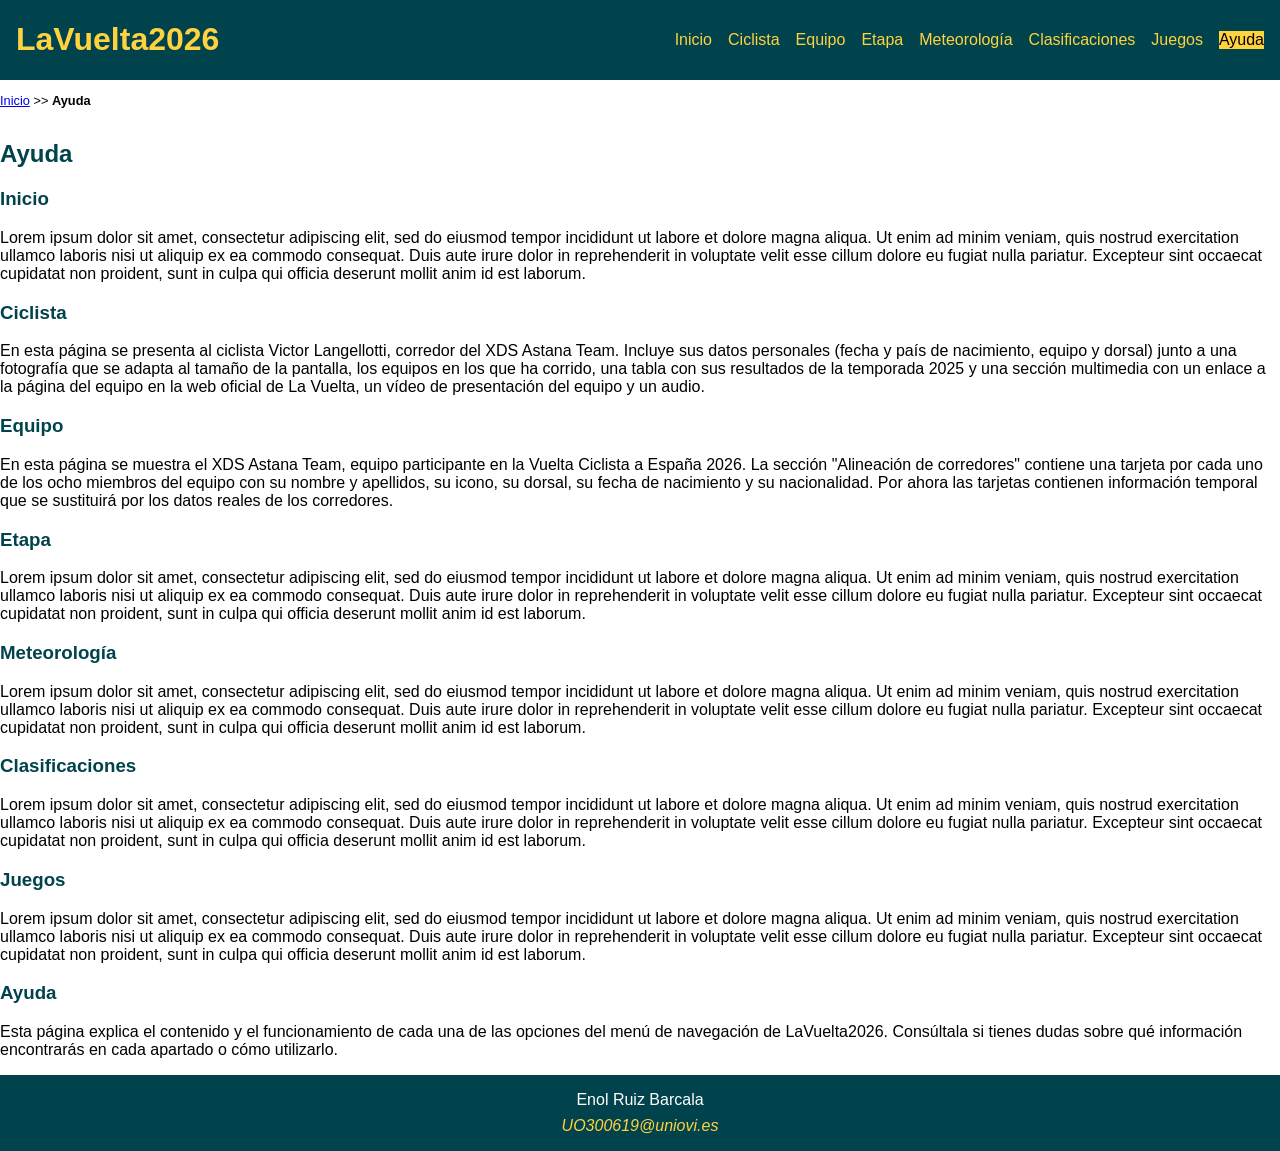
==== ayuda.html @ 7729571e "first commit" ====
<!DOCTYPE HTML>

<html lang="es">
<head>
    <meta charset="UTF-8" />
    <title>LaVuelta2026:Ayuda</title>

    <meta name="author" content="Enol Ruiz Barcala" />
    <meta name="description" content="Documento ayuda.html del proyecto LaVuelta2026" />
   
    <meta name ="viewport" content ="width=device-width, initial-scale=1.0" />

    <link rel="stylesheet" type="text/css" href="estilo/estilo.css" />
    <link rel="stylesheet" type="text/css" href="estilo/layout.css" />

    <link rel="icon" href="multimedia/favicon.ico" />
</head>

<body>
    <header>
        <h1><a href="index.html" title="Página principal de LaVuelta2026">LaVuelta2026</a></h1>
        <nav>
            <a href="index.html" title="Página principal de LaVuelta2026">Inicio</a>
            <a href="ciclista.html" title="Información sobre el ciclista">Ciclista</a>
            <a href="equipo.html" title="Información sobre el equipo">Equipo</a>
            <a href="etapa.html" title="Información sobre la etapa">Etapa</a>
            <a href="meteorologia.html" title="Previsión meteorológica de la etapa">Meteorología</a>
            <a href="clasificaciones.html" title="Clasificaciones de LaVuelta2026">Clasificaciones</a>
            <a href="juegos.html" title="Juegos sobre LaVuelta2026">Juegos</a>
            <a href="ayuda.html" aria-current="page" title="Ayuda para usar el sitio web">Ayuda</a>
        </nav>
    </header>

    <nav aria-label="migas">
        <ol>
            <li><a href="index.html" title="Página principal de LaVuelta2026">Inicio</a></li>
            <li>>></li>
            <li>Ayuda</li>
        </ol>
    </nav>

    <main>
        <h2>Ayuda</h2>

        <section>
            <h3>Inicio</h3>
            <p>Lorem ipsum dolor sit amet, consectetur adipiscing elit, sed do eiusmod tempor incididunt ut labore et dolore magna aliqua. Ut enim ad minim veniam, quis nostrud exercitation ullamco laboris nisi ut aliquip ex ea commodo consequat. Duis aute irure dolor in reprehenderit in voluptate velit esse cillum dolore eu fugiat nulla pariatur. Excepteur sint occaecat cupidatat non proident, sunt in culpa qui officia deserunt mollit anim id est laborum.</p>
        </section>

        <section>
            <h3>Ciclista</h3>
            <p>En esta página se presenta al ciclista Victor Langellotti, corredor del XDS Astana Team. Incluye sus datos personales (fecha y país de nacimiento, equipo y dorsal) junto a una fotografía que se adapta al tamaño de la pantalla, los equipos en los que ha corrido, una tabla con sus resultados de la temporada 2025 y una sección multimedia con un enlace a la página del equipo en la web oficial de La Vuelta, un vídeo de presentación del equipo y un audio.</p>
        </section>

        <section>
            <h3>Equipo</h3>
            <p>En esta página se muestra el XDS Astana Team, equipo participante en la Vuelta Ciclista a España 2026. La sección "Alineación de corredores" contiene una tarjeta por cada uno de los ocho miembros del equipo con su nombre y apellidos, su icono, su dorsal, su fecha de nacimiento y su nacionalidad. Por ahora las tarjetas contienen información temporal que se sustituirá por los datos reales de los corredores.</p>
        </section>

        <section>
            <h3>Etapa</h3>
            <p>Lorem ipsum dolor sit amet, consectetur adipiscing elit, sed do eiusmod tempor incididunt ut labore et dolore magna aliqua. Ut enim ad minim veniam, quis nostrud exercitation ullamco laboris nisi ut aliquip ex ea commodo consequat. Duis aute irure dolor in reprehenderit in voluptate velit esse cillum dolore eu fugiat nulla pariatur. Excepteur sint occaecat cupidatat non proident, sunt in culpa qui officia deserunt mollit anim id est laborum.</p>
        </section>

        <section>
            <h3>Meteorología</h3>
            <p>Lorem ipsum dolor sit amet, consectetur adipiscing elit, sed do eiusmod tempor incididunt ut labore et dolore magna aliqua. Ut enim ad minim veniam, quis nostrud exercitation ullamco laboris nisi ut aliquip ex ea commodo consequat. Duis aute irure dolor in reprehenderit in voluptate velit esse cillum dolore eu fugiat nulla pariatur. Excepteur sint occaecat cupidatat non proident, sunt in culpa qui officia deserunt mollit anim id est laborum.</p>
        </section>

        <section>
            <h3>Clasificaciones</h3>
            <p>Lorem ipsum dolor sit amet, consectetur adipiscing elit, sed do eiusmod tempor incididunt ut labore et dolore magna aliqua. Ut enim ad minim veniam, quis nostrud exercitation ullamco laboris nisi ut aliquip ex ea commodo consequat. Duis aute irure dolor in reprehenderit in voluptate velit esse cillum dolore eu fugiat nulla pariatur. Excepteur sint occaecat cupidatat non proident, sunt in culpa qui officia deserunt mollit anim id est laborum.</p>
        </section>

        <section>
            <h3>Juegos</h3>
            <p>Lorem ipsum dolor sit amet, consectetur adipiscing elit, sed do eiusmod tempor incididunt ut labore et dolore magna aliqua. Ut enim ad minim veniam, quis nostrud exercitation ullamco laboris nisi ut aliquip ex ea commodo consequat. Duis aute irure dolor in reprehenderit in voluptate velit esse cillum dolore eu fugiat nulla pariatur. Excepteur sint occaecat cupidatat non proident, sunt in culpa qui officia deserunt mollit anim id est laborum.</p>
        </section>

        <section>
            <h3>Ayuda</h3>
            <p>Esta página explica el contenido y el funcionamiento de cada una de las opciones del menú de navegación de LaVuelta2026. Consúltala si tienes dudas sobre qué información encontrarás en cada apartado o cómo utilizarlo.</p>
        </section>
    </main>

    <footer>
        <p>Enol Ruiz Barcala</p>
        <address>
            <a href="mailto:UO300619@uniovi.es">UO300619@uniovi.es</a>
        </address>
    </footer>
</body>
</html>
---- estilo/estilo.css ----
/* ***************************************/
/*             LaVuelta2026              */
/*          Estilos generales            */
/* ***************************************/
/*    DATOS ESTUDIANTE                   */
/* --------------------------------------*/
/*  Nombre y Apellidos: Enol Ruiz Barcala */
/*  Correo electrónico (uniovi): UO300619@uniovi.es */
/*  Grupo de laboratorio: 5              */
/* ***************************************/

/* Gama cromática
   Color principal (#00434D)
     o Contraste de 10.99:1 con color blanco
     o Contraste de 7.61:1 con color secundario
   Color secundario (#FFD23F)
     o Contraste de 14.54:1 con color negro
     o Contraste de 7.61:1 con color principal
   Color blanco (#FFFFFF)
     o Contraste de 21.00:1 con color negro
   Color negro (#000000)
     o Contraste de 21.00:1 con color blanco
*/

/* Especificidad: 010 */
:root {
    --color-principal: #00434D;
    --color-secundario: #FFD23F;
    --color-negro: #000000;
    --color-blanco: #FFFFFF;
}

/* Especificidad: 001 */
body {
    font-family: Verdana, Geneva, sans-serif;
    color: var(--color-negro);
    background-color: var(--color-blanco);
}

/* Especificidad: 001, 001 */
header,
footer {
    color: var(--color-blanco);
    background-color: var(--color-principal);
}

/* Especificidad: 002, 002 */
header a,
footer a {
    color: var(--color-secundario); /*ADVERTENCIA: color de fondo heredado de header y footer --color-principal */
    text-decoration: none;
}

/* Especificidad: 001, 001, 001, 001, 001 */
h2,
h3,
h4,
h5,
h6 {
    color: var(--color-principal); /*ADVERTENCIA: color de fondo heredado de body --color-blanco */
}

/* Especificidad: 012 */
header a[aria-current="page"] {
    color: var(--color-negro);
    background-color: var(--color-secundario);
}

/* Especificidad: 003 */
header + nav > ol {
    font-size: 0.8em;
    list-style: none;
    padding-left: 0;
}

/* Especificidad: 004 */
header + nav > ol > li {
    display: inline;
}

/* Especificidad: 014 */
header + nav > ol > li:last-child {
    font-weight: bold;
}

/* Especificidad: 014 */
section:has(picture) > ul > li:first-child {
    font-size: 1.5em;
    font-weight: bold;
}

/* Especificidad: 014 */
section:has(picture) > ul > li:nth-child(3) {
    font-size: 1.5em;
}

/* Especificidad: 014 */
section:has(picture) > ul > li:nth-child(4) {
    font-weight: bold;
}

/* Especificidad: 001 */
table {
    border-collapse: collapse;
}

/* Especificidad: 001 */
caption {
    font-weight: bold;
    padding: 0.5em;
}

/* Especificidad: 001, 001 */
th,
td {
    border: 1px solid var(--color-principal);
    padding: 0.4em 0.8em;
}

/* Especificidad: 011 */
th[scope="col"] {
    color: var(--color-blanco);
    background-color: var(--color-principal);
}

/* Especificidad: 011 */
th[scope="row"] {
    text-align: left;
}

/* Especificidad: 001 */
td {
    text-align: center;
}
---- estilo/layout.css ----
/* ***************************************/
/*           LaVuelta2026                */
/*          Estilos layout               */
/* ***************************************/
/*    DATOS ESTUDIANTE                   */
/* --------------------------------------*/
/*  Nombre y Apellidos: Enol Ruiz Barcala */
/*  Correo electrónico (uniovi): UO300619@uniovi.es */
/*  Grupo de laboratorio: 5              */
/* ***************************************/




/* Especificidad: 002 */
section:has(picture) {
    display: flex;
    flex-wrap: wrap;
    align-items: center;
}

/* Especificidad: 003 */
section:has(picture) > h3 {
    flex-basis: 100%;
}

/* Especificidad: 003 */
section:has(picture) > picture {
    order: 1;
}

/* Especificidad: 003 */
section:has(picture) > ul {
    order: 2;
    list-style: none;
}

/* Especificidad: 002 */
section:has(video) {
    display: flex;
    flex-direction: column;
    align-items: flex-start;
}

/* Especificidad: 003 */
section:has(article + article) {
    display: grid;
    grid-template-columns: repeat(4, 1fr);
    justify-items: center;
    align-items: center;
    gap: 1em;
}

/* Especificidad: 004 */
section:has(article + article) > h3 {
    grid-column: 1 / -1;
}

/* Especificidad: 001 */
body {
    margin: 0;
    min-height: 100vh;
    display: grid;
    grid-template-areas:
        "cabecera"
        "migas"
        "contenido"
        "pie";
    grid-template-rows: auto auto 1fr auto;
}

/* Especificidad: 001 */
header {
    grid-area: cabecera;
    display: flex;
    justify-content: space-between;
    align-items: center;
    padding: 0 1em;
}

/* Especificidad: 002 */
header > nav {
    display: flex;
    flex-wrap: wrap;
    gap: 1em;
}

/* Especificidad: 003 */
body > header + nav {
    grid-area: migas;
}

/* Especificidad: 001 */
main {
    grid-area: contenido;
}

/* Especificidad: 001 */
footer {
    grid-area: pie;
    display: flex;
    flex-direction: column;
    justify-content: center;
    align-items: center;
    gap: 0.5em;
    padding: 1em;
}

/* Especificidad: 002 */
footer > p {
    margin: 0;
}

/* ***************************************/
/*   Adaptabilidad: tabletas (<=1024px)  */
/* ***************************************/
@media screen and (max-width: 1024px) {

    /* Especificidad: 003 */
    section:has(article + article) {
        grid-template-columns: repeat(2, 1fr); /*ADVERTENCIA: redefinición de la propiedad con valor original repeat(4, 1fr) */
    }

    /* Especificidad: 001 */
    header {
        flex-direction: column;
    }

    /* Especificidad: 002 */
    header > nav {
        align-self: stretch;
    }

    /* Especificidad: 003 */
    header > nav > a {
        flex-grow: 1;
        text-align: center;
    }

    /* Especificidad: 003 */
    body > header + nav {
        display: none;
    }

    /* Especificidad: 001, 001, 001 */
    img,
    video,
    audio {
        max-width: 100%;
        height: auto;
    }
}

/* ***************************************/
/*   Adaptabilidad: móviles (<=768px)    */
/* ***************************************/
@media screen and (max-width: 768px) {

    /* Especificidad: 003 */
    section:has(article + article) {
        grid-template-columns: 1fr; /*ADVERTENCIA: redefinición de la propiedad con valor original repeat(4, 1fr) */
    }

    /* Especificidad: 002 */
    header > nav {
        flex-direction: column;
    }
}
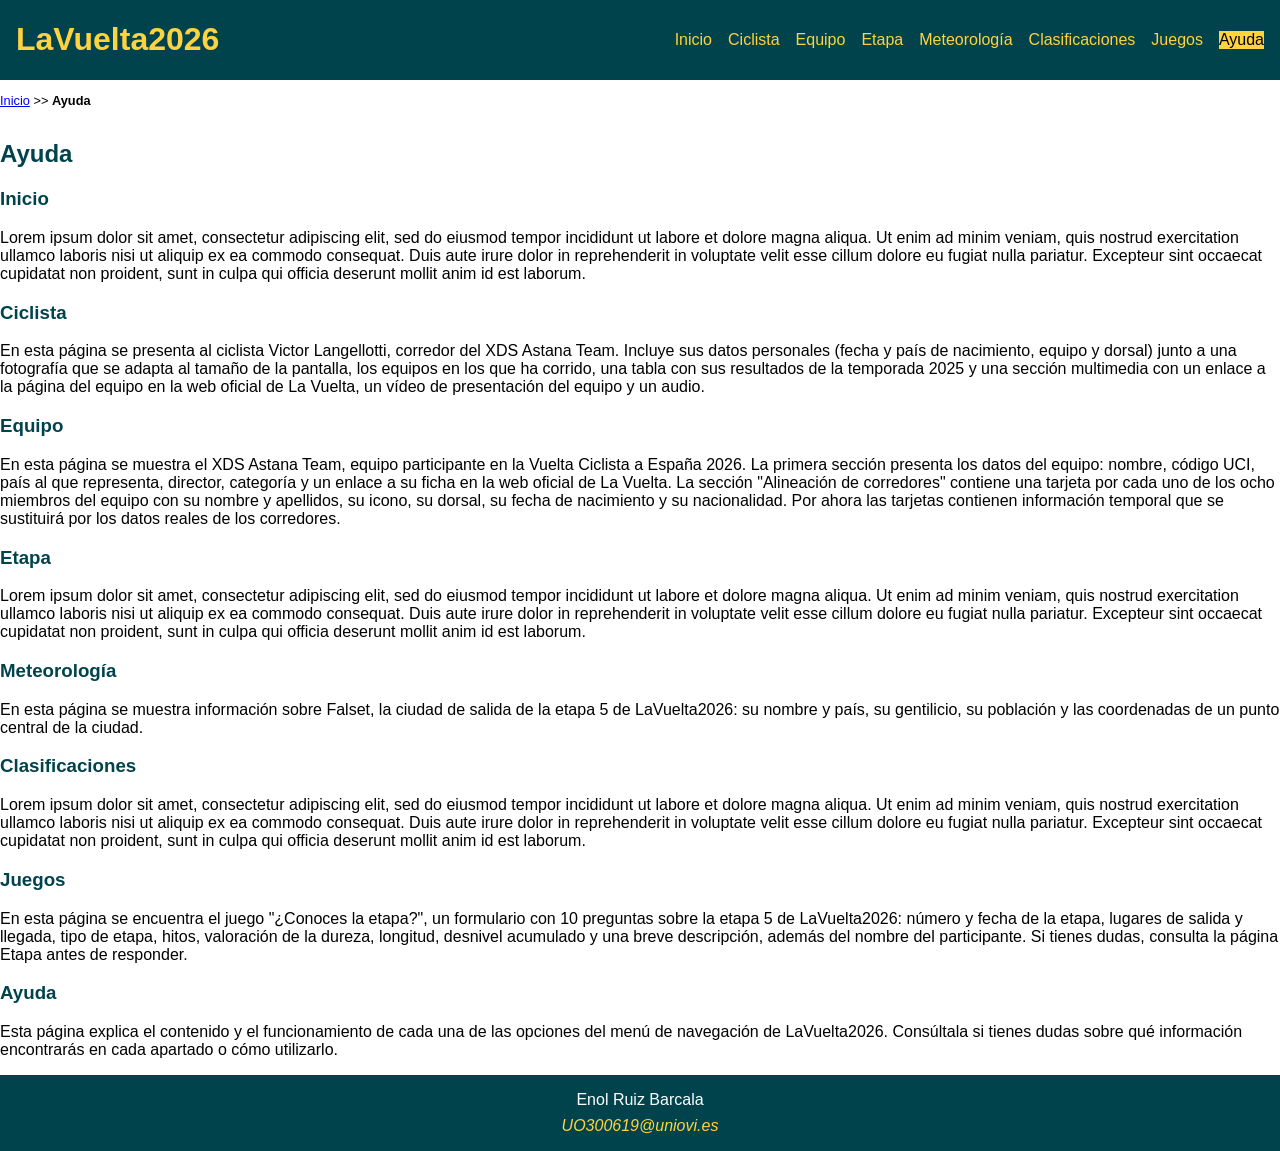
==== commit b8d3e0c5: "Clases equipo y ciudad" ====
--- a/ayuda.html
+++ b/ayuda.html
@@ -54,7 +54,7 @@
 
         <section>
             <h3>Equipo</h3>
-            <p>En esta página se muestra el XDS Astana Team, equipo participante en la Vuelta Ciclista a España 2026. La sección "Alineación de corredores" contiene una tarjeta por cada uno de los ocho miembros del equipo con su nombre y apellidos, su icono, su dorsal, su fecha de nacimiento y su nacionalidad. Por ahora las tarjetas contienen información temporal que se sustituirá por los datos reales de los corredores.</p>
+            <p>En esta página se muestra el XDS Astana Team, equipo participante en la Vuelta Ciclista a España 2026. La primera sección presenta los datos del equipo: nombre, código UCI, país al que representa, director, categoría y un enlace a su ficha en la web oficial de La Vuelta. La sección "Alineación de corredores" contiene una tarjeta por cada uno de los ocho miembros del equipo con su nombre y apellidos, su icono, su dorsal, su fecha de nacimiento y su nacionalidad. Por ahora las tarjetas contienen información temporal que se sustituirá por los datos reales de los corredores.</p>
         </section>
 
         <section>
@@ -64,7 +64,7 @@
 
         <section>
             <h3>Meteorología</h3>
-            <p>Lorem ipsum dolor sit amet, consectetur adipiscing elit, sed do eiusmod tempor incididunt ut labore et dolore magna aliqua. Ut enim ad minim veniam, quis nostrud exercitation ullamco laboris nisi ut aliquip ex ea commodo consequat. Duis aute irure dolor in reprehenderit in voluptate velit esse cillum dolore eu fugiat nulla pariatur. Excepteur sint occaecat cupidatat non proident, sunt in culpa qui officia deserunt mollit anim id est laborum.</p>
+            <p>En esta página se muestra información sobre Falset, la ciudad de salida de la etapa 5 de LaVuelta2026: su nombre y país, su gentilicio, su población y las coordenadas de un punto central de la ciudad.</p>
         </section>
 
         <section>
@@ -74,7 +74,7 @@
 
         <section>
             <h3>Juegos</h3>
-            <p>Lorem ipsum dolor sit amet, consectetur adipiscing elit, sed do eiusmod tempor incididunt ut labore et dolore magna aliqua. Ut enim ad minim veniam, quis nostrud exercitation ullamco laboris nisi ut aliquip ex ea commodo consequat. Duis aute irure dolor in reprehenderit in voluptate velit esse cillum dolore eu fugiat nulla pariatur. Excepteur sint occaecat cupidatat non proident, sunt in culpa qui officia deserunt mollit anim id est laborum.</p>
+            <p>En esta página se encuentra el juego "¿Conoces la etapa?", un formulario con 10 preguntas sobre la etapa 5 de LaVuelta2026: número y fecha de la etapa, lugares de salida y llegada, tipo de etapa, hitos, valoración de la dureza, longitud, desnivel acumulado y una breve descripción, además del nombre del participante. Si tienes dudas, consulta la página Etapa antes de responder.</p>
         </section>
 
         <section>
--- a/estilo/layout.css
+++ b/estilo/layout.css
@@ -67,6 +67,7 @@
         "contenido"
         "pie";
     grid-template-rows: auto auto 1fr auto;
+    grid-template-columns: minmax(0, 1fr);
 }
 
 /* Especificidad: 001 */
@@ -149,6 +150,17 @@
         max-width: 100%;
         height: auto;
     }
+
+    /* Especificidad: 001 */
+    fieldset {
+        min-width: 0;
+    }
+
+    /* Especificidad: 001 */
+    textarea {
+        box-sizing: border-box;
+        max-width: 100%;
+    }
 }
 
 /* ***************************************/
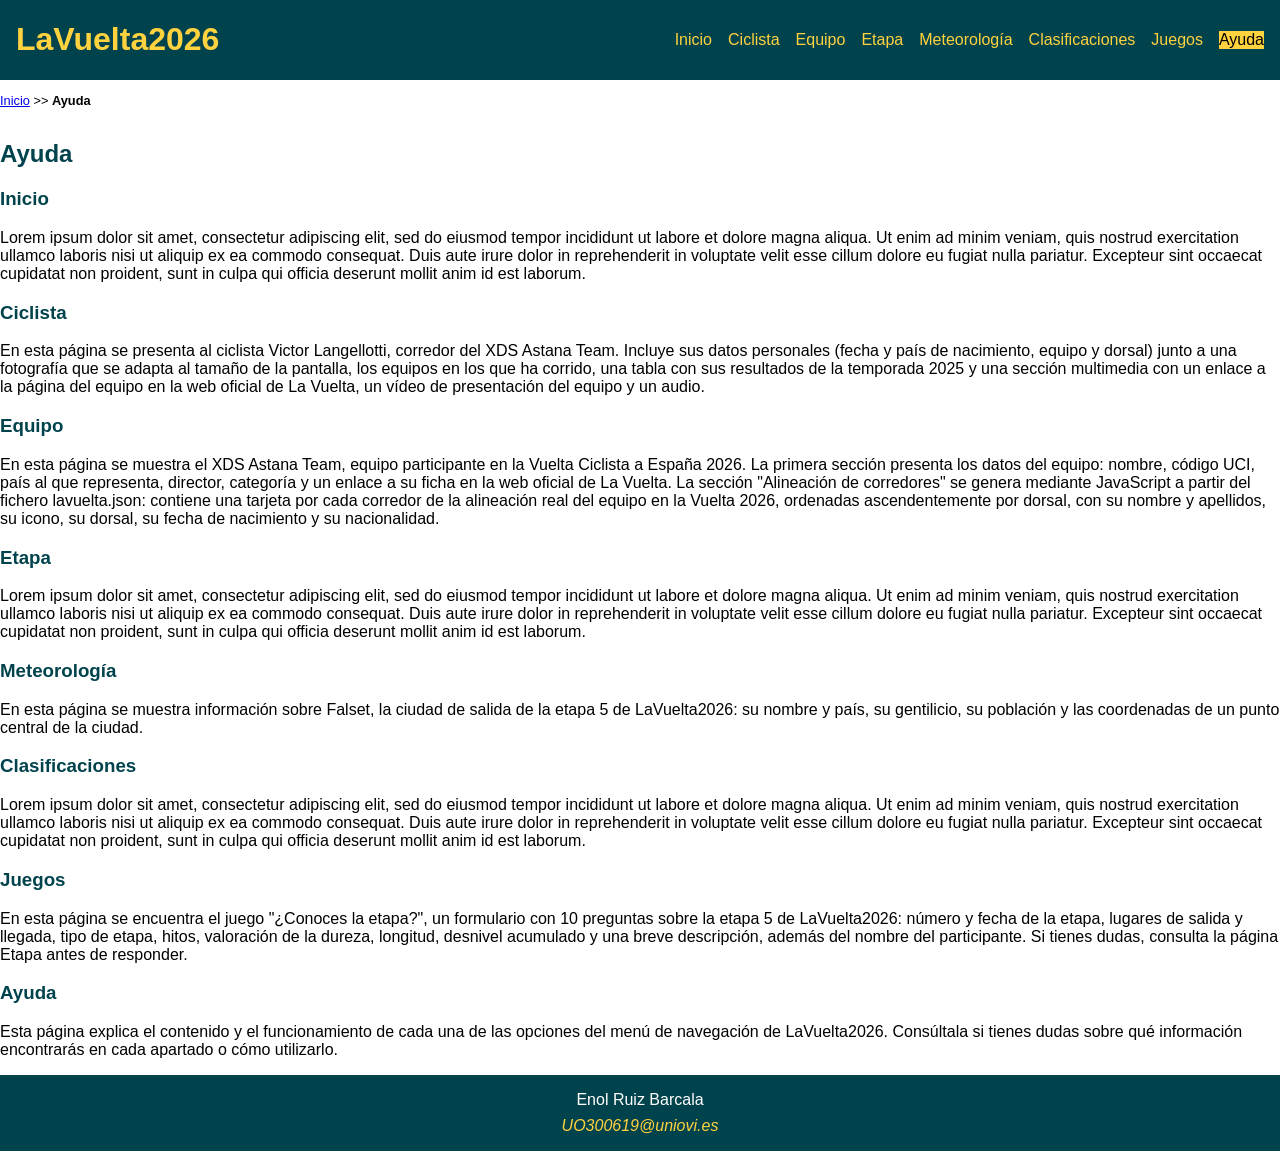
==== commit 799d1929: "Prueba de equipojs" ====
--- a/ayuda.html
+++ b/ayuda.html
@@ -54,7 +54,7 @@
 
         <section>
             <h3>Equipo</h3>
-            <p>En esta página se muestra el XDS Astana Team, equipo participante en la Vuelta Ciclista a España 2026. La primera sección presenta los datos del equipo: nombre, código UCI, país al que representa, director, categoría y un enlace a su ficha en la web oficial de La Vuelta. La sección "Alineación de corredores" contiene una tarjeta por cada uno de los ocho miembros del equipo con su nombre y apellidos, su icono, su dorsal, su fecha de nacimiento y su nacionalidad. Por ahora las tarjetas contienen información temporal que se sustituirá por los datos reales de los corredores.</p>
+            <p>En esta página se muestra el XDS Astana Team, equipo participante en la Vuelta Ciclista a España 2026. La primera sección presenta los datos del equipo: nombre, código UCI, país al que representa, director, categoría y un enlace a su ficha en la web oficial de La Vuelta. La sección "Alineación de corredores" se genera mediante JavaScript a partir del fichero lavuelta.json: contiene una tarjeta por cada corredor de la alineación real del equipo en la Vuelta 2026, ordenadas ascendentemente por dorsal, con su nombre y apellidos, su icono, su dorsal, su fecha de nacimiento y su nacionalidad.</p>
         </section>
 
         <section>
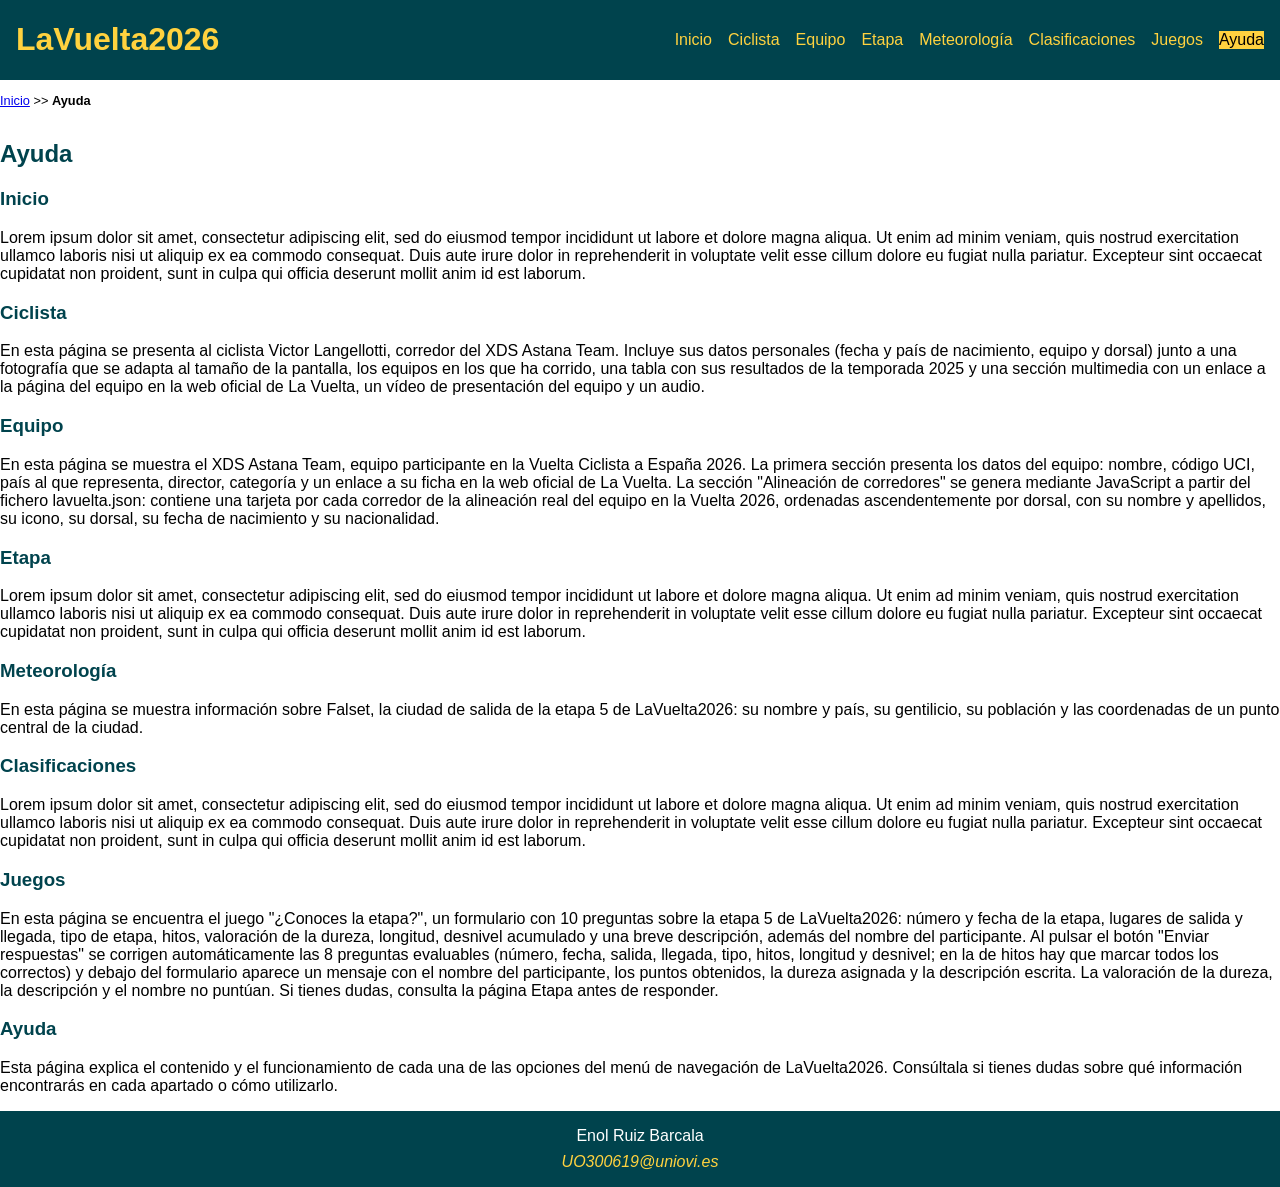
==== commit d754496e: "Formulario.js hecho" ====
--- a/ayuda.html
+++ b/ayuda.html
@@ -74,7 +74,7 @@
 
         <section>
             <h3>Juegos</h3>
-            <p>En esta página se encuentra el juego "¿Conoces la etapa?", un formulario con 10 preguntas sobre la etapa 5 de LaVuelta2026: número y fecha de la etapa, lugares de salida y llegada, tipo de etapa, hitos, valoración de la dureza, longitud, desnivel acumulado y una breve descripción, además del nombre del participante. Si tienes dudas, consulta la página Etapa antes de responder.</p>
+            <p>En esta página se encuentra el juego "¿Conoces la etapa?", un formulario con 10 preguntas sobre la etapa 5 de LaVuelta2026: número y fecha de la etapa, lugares de salida y llegada, tipo de etapa, hitos, valoración de la dureza, longitud, desnivel acumulado y una breve descripción, además del nombre del participante. Al pulsar el botón "Enviar respuestas" se corrigen automáticamente las 8 preguntas evaluables (número, fecha, salida, llegada, tipo, hitos, longitud y desnivel; en la de hitos hay que marcar todos los correctos) y debajo del formulario aparece un mensaje con el nombre del participante, los puntos obtenidos, la dureza asignada y la descripción escrita. La valoración de la dureza, la descripción y el nombre no puntúan. Si tienes dudas, consulta la página Etapa antes de responder.</p>
         </section>
 
         <section>
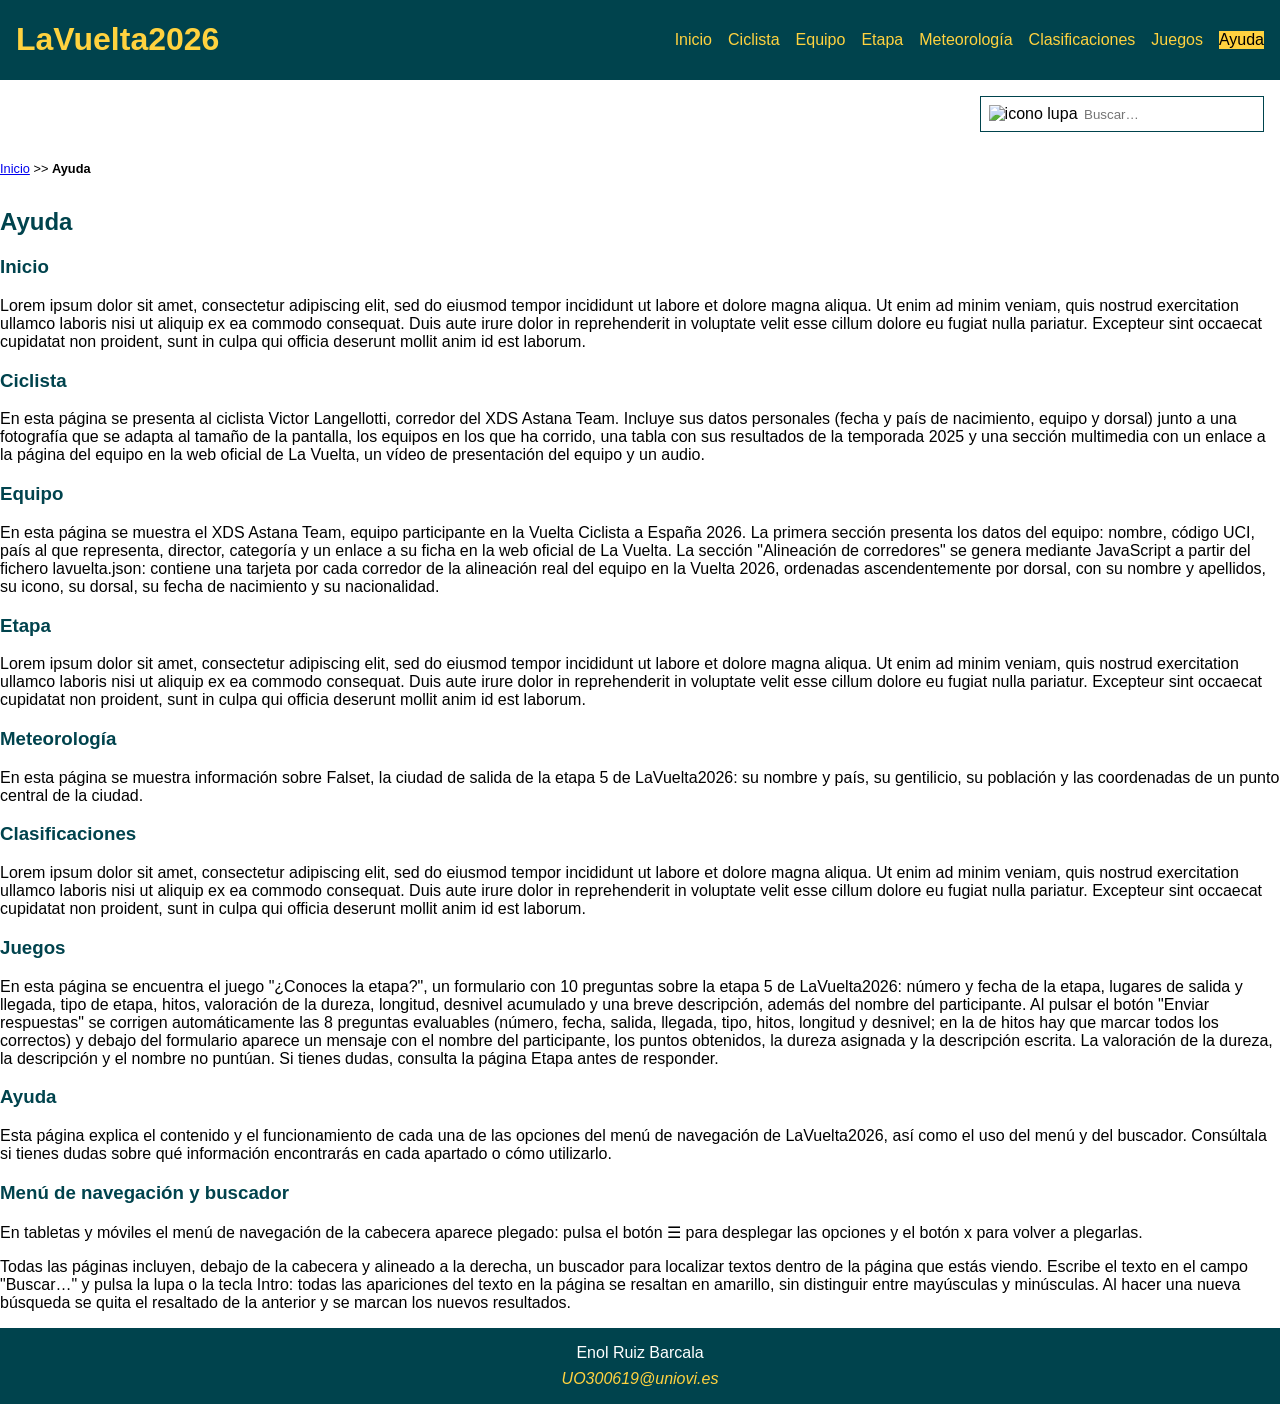
==== commit 7c19a45d: "Busqueda implementada" ====
--- a/ayuda.html
+++ b/ayuda.html
@@ -14,11 +14,15 @@
     <link rel="stylesheet" type="text/css" href="estilo/layout.css" />
 
     <link rel="icon" href="multimedia/favicon.ico" />
+
+    <script src="js/menu.js" defer></script>
+    <script src="js/buscador.js" defer></script>
 </head>
 
 <body>
     <header>
         <h1><a href="index.html" title="Página principal de LaVuelta2026">LaVuelta2026</a></h1>
+        <button type="button" aria-label="Abrir menú de navegación" aria-expanded="false">☰</button>
         <nav>
             <a href="index.html" title="Página principal de LaVuelta2026">Inicio</a>
             <a href="ciclista.html" title="Información sobre el ciclista">Ciclista</a>
@@ -30,6 +34,11 @@
             <a href="ayuda.html" aria-current="page" title="Ayuda para usar el sitio web">Ayuda</a>
         </nav>
     </header>
+
+    <search aria-label="Buscador">
+        <label for="busqueda"><img src="multimedia/buscador.png" alt="icono lupa" /></label>
+        <input type="search" id="busqueda" aria-label="Buscar" placeholder="Buscar…" />
+    </search>
 
     <nav aria-label="migas">
         <ol>
@@ -79,7 +88,13 @@
 
         <section>
             <h3>Ayuda</h3>
-            <p>Esta página explica el contenido y el funcionamiento de cada una de las opciones del menú de navegación de LaVuelta2026. Consúltala si tienes dudas sobre qué información encontrarás en cada apartado o cómo utilizarlo.</p>
+            <p>Esta página explica el contenido y el funcionamiento de cada una de las opciones del menú de navegación de LaVuelta2026, así como el uso del menú y del buscador. Consúltala si tienes dudas sobre qué información encontrarás en cada apartado o cómo utilizarlo.</p>
+        </section>
+
+        <section>
+            <h3>Menú de navegación y buscador</h3>
+            <p>En tabletas y móviles el menú de navegación de la cabecera aparece plegado: pulsa el botón ☰ para desplegar las opciones y el botón x para volver a plegarlas.</p>
+            <p>Todas las páginas incluyen, debajo de la cabecera y alineado a la derecha, un buscador para localizar textos dentro de la página que estás viendo. Escribe el texto en el campo "Buscar…" y pulsa la lupa o la tecla Intro: todas las apariciones del texto en la página se resaltan en amarillo, sin distinguir entre mayúsculas y minúsculas. Al hacer una nueva búsqueda se quita el resaltado de la anterior y se marcan los nuevos resultados.</p>
         </section>
     </main>
 
--- a/estilo/estilo.css
+++ b/estilo/estilo.css
@@ -67,20 +67,25 @@
 }
 
 /* Especificidad: 003 */
-header + nav > ol {
+search + nav > ol {
     font-size: 0.8em;
     list-style: none;
     padding-left: 0;
 }
 
 /* Especificidad: 004 */
-header + nav > ol > li {
+search + nav > ol > li {
     display: inline;
 }
 
 /* Especificidad: 014 */
-header + nav > ol > li:last-child {
+search + nav > ol > li:last-child {
     font-weight: bold;
+}
+
+/* Especificidad: 011 */
+input[type="search"] {
+    border: none;
 }
 
 /* Especificidad: 014 */
--- a/estilo/layout.css
+++ b/estilo/layout.css
@@ -63,10 +63,11 @@
     display: grid;
     grid-template-areas:
         "cabecera"
+        "buscador"
         "migas"
         "contenido"
         "pie";
-    grid-template-rows: auto auto 1fr auto;
+    grid-template-rows: auto auto auto 1fr auto;
     grid-template-columns: minmax(0, 1fr);
 }
 
@@ -80,14 +81,28 @@
 }
 
 /* Especificidad: 002 */
+header > button {
+    display: none;
+}
+
+/* Especificidad: 002 */
 header > nav {
     display: flex;
     flex-wrap: wrap;
     gap: 1em;
 }
 
-/* Especificidad: 003 */
-body > header + nav {
+/* Especificidad: 001 */
+search {
+    grid-area: buscador;
+    justify-self: end;
+    padding: 0.5em;
+    margin: 1em 1em 1em 0;
+    border: 1px solid var(--color-principal);
+}
+
+/* Especificidad: 003 */
+body > search + nav {
     grid-area: migas;
 }
 
@@ -128,8 +143,22 @@
     }
 
     /* Especificidad: 002 */
+    header > button {
+        display: block; /*ADVERTENCIA: redefinición de la propiedad con valor original none */
+        margin-bottom: 1em;
+    }
+
+    /* Especificidad: 002 */
     header > nav {
         align-self: stretch;
+        display: none; /*ADVERTENCIA: redefinición de la propiedad con valor original flex */
+    }
+
+    /* Especificidad: 011 */
+    nav.abierto {
+        display: flex;
+        flex-direction: column;
+        gap: 1em;
     }
 
     /* Especificidad: 003 */
@@ -139,7 +168,7 @@
     }
 
     /* Especificidad: 003 */
-    body > header + nav {
+    body > search + nav {
         display: none;
     }
 
@@ -174,7 +203,21 @@
     }
 
     /* Especificidad: 002 */
+    header > button {
+        display: block; /*ADVERTENCIA: redefinición de la propiedad con valor original none */
+        margin-bottom: 1em;/*ADVERTENCIA: redefinición de la propiedad con valor original 1em */
+    }
+
+    /* Especificidad: 002 */
     header > nav {
         flex-direction: column;
-    }
-}
+        display: none; /*ADVERTENCIA: redefinición de la propiedad con valor original flex */
+    }
+
+    /* Especificidad: 011 */
+    nav.abierto {
+        display: flex; /*ADVERTENCIA: redefinición de la propiedad con valor original flex */    
+        flex-direction: column; /*ADVERTENCIA: redefinición de la propiedad con valor original column */
+        gap: 1em; /*ADVERTENCIA: redefinición de la propiedad con valor original 1em */
+    }
+}
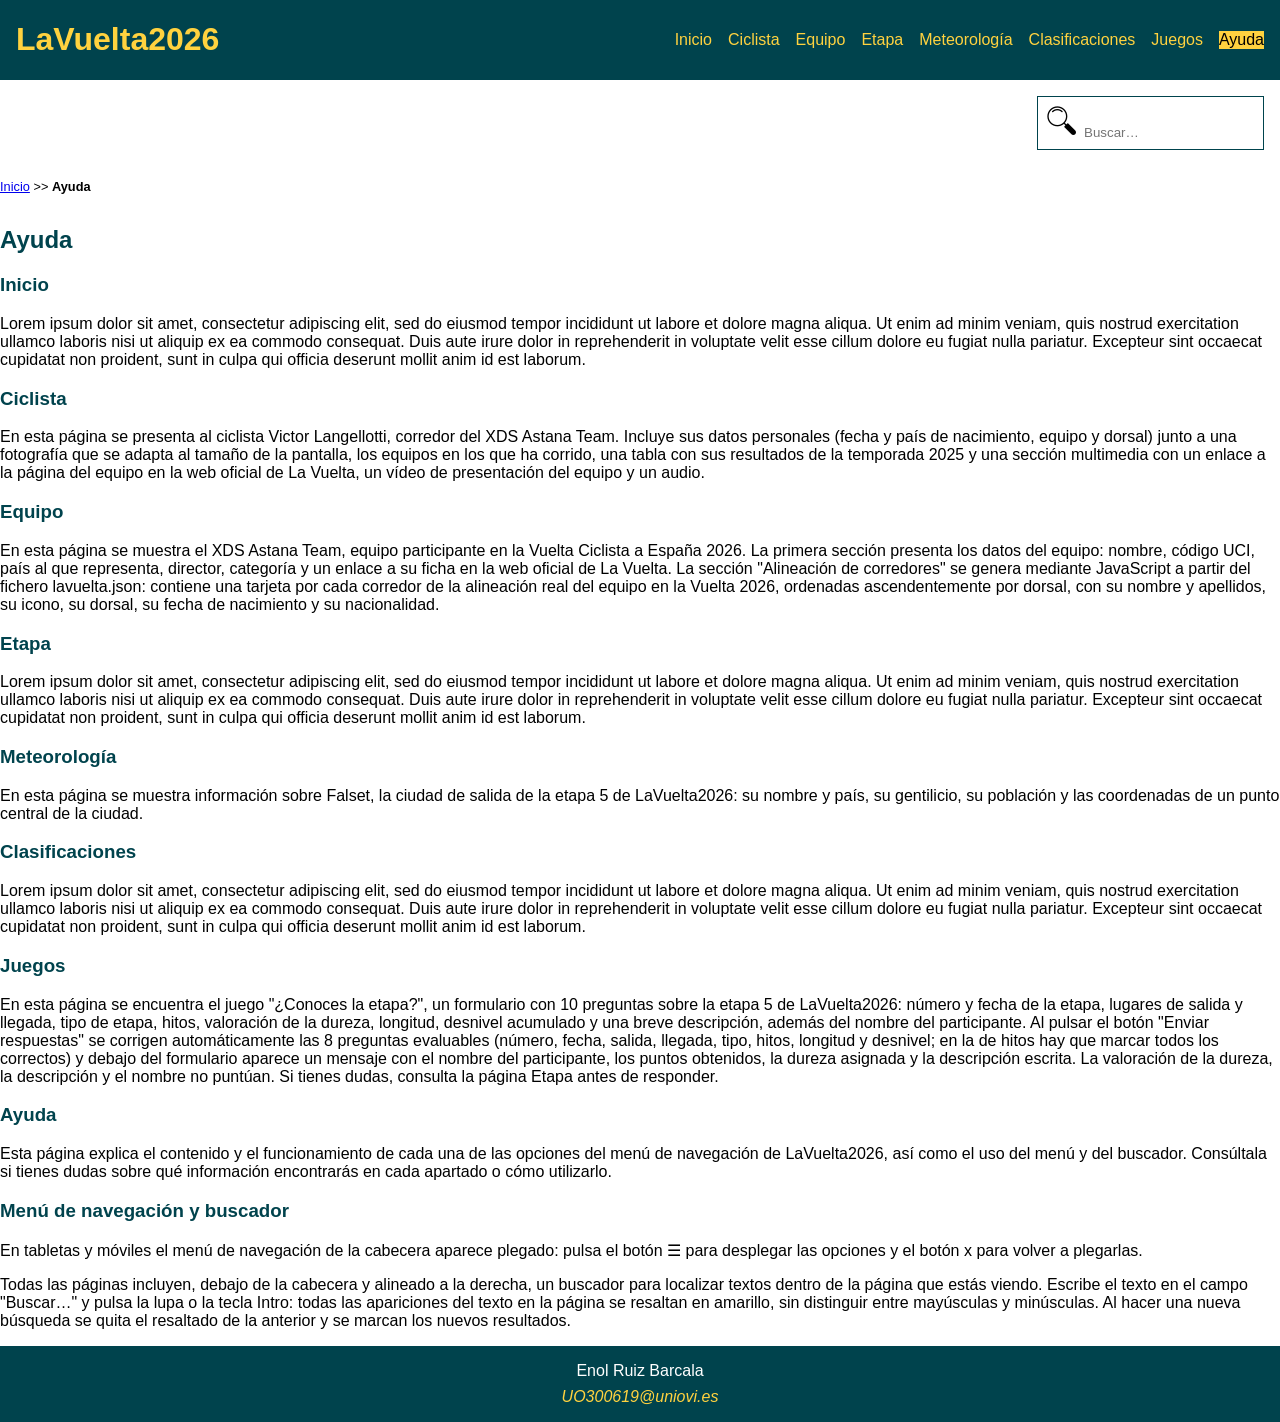
==== commit c8c14128: "Primera prueba carrusel" ====
--- a/ayuda.html
+++ b/ayuda.html
@@ -14,6 +14,8 @@
     <link rel="stylesheet" type="text/css" href="estilo/layout.css" />
 
     <link rel="icon" href="multimedia/favicon.ico" />
+
+    <script src="https://code.jquery.com/jquery-3.7.1.min.js" integrity="sha256-/JqT3SQfawRcv/BIHPThkBvs0OEvtFFmqPF/lYI/Cxo=" crossorigin="anonymous"></script>
 
     <script src="js/menu.js" defer></script>
     <script src="js/buscador.js" defer></script>
--- a/estilo/layout.css
+++ b/estilo/layout.css
@@ -220,4 +220,9 @@
         flex-direction: column; /*ADVERTENCIA: redefinición de la propiedad con valor original column */
         gap: 1em; /*ADVERTENCIA: redefinición de la propiedad con valor original 1em */
     }
-}
+
+    /* Especificidad: 003 */
+    article h2 + img {
+        width: 100%;
+    }
+}
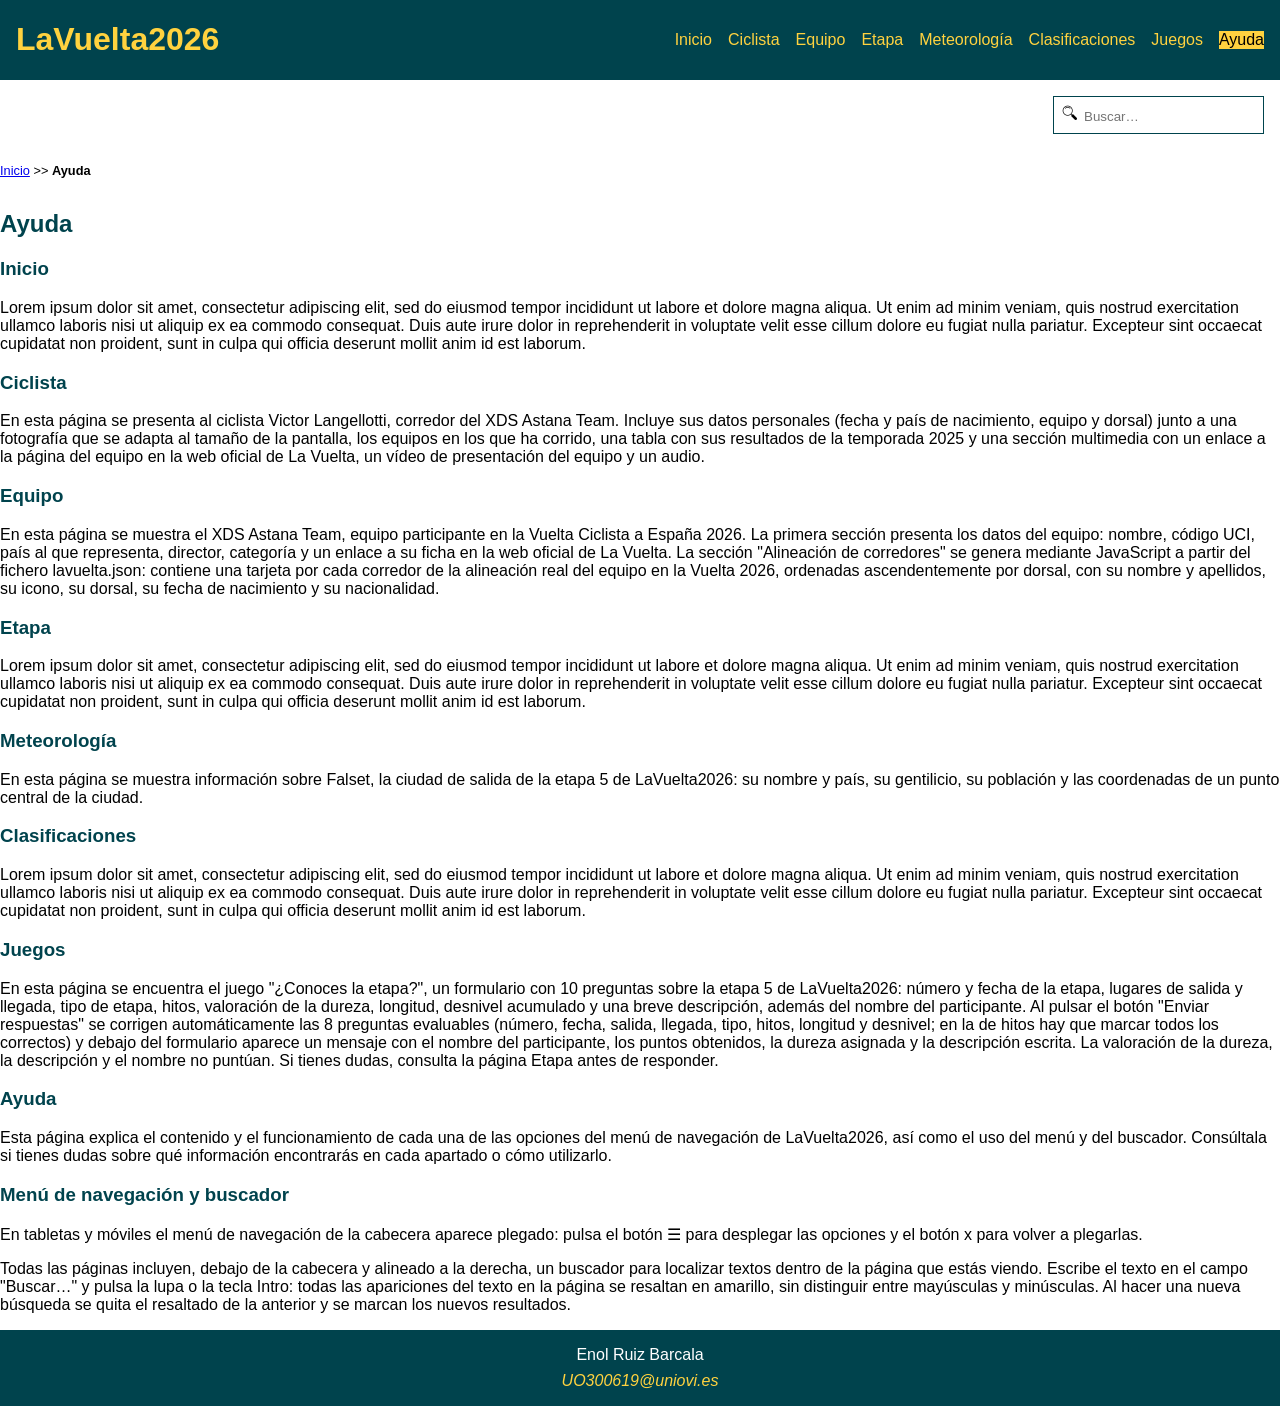
==== commit fceffbc0: "cambio lupa 16x16 en atributos" ====
--- a/ayuda.html
+++ b/ayuda.html
@@ -38,7 +38,7 @@
     </header>
 
     <search aria-label="Buscador">
-        <label for="busqueda"><img src="multimedia/buscador.png" alt="icono lupa" /></label>
+        <label for="busqueda"><img src="multimedia/buscador.png" alt="icono lupa" width="16" height="16" /></label>
         <input type="search" id="busqueda" aria-label="Buscar" placeholder="Buscar…" />
     </search>
 
